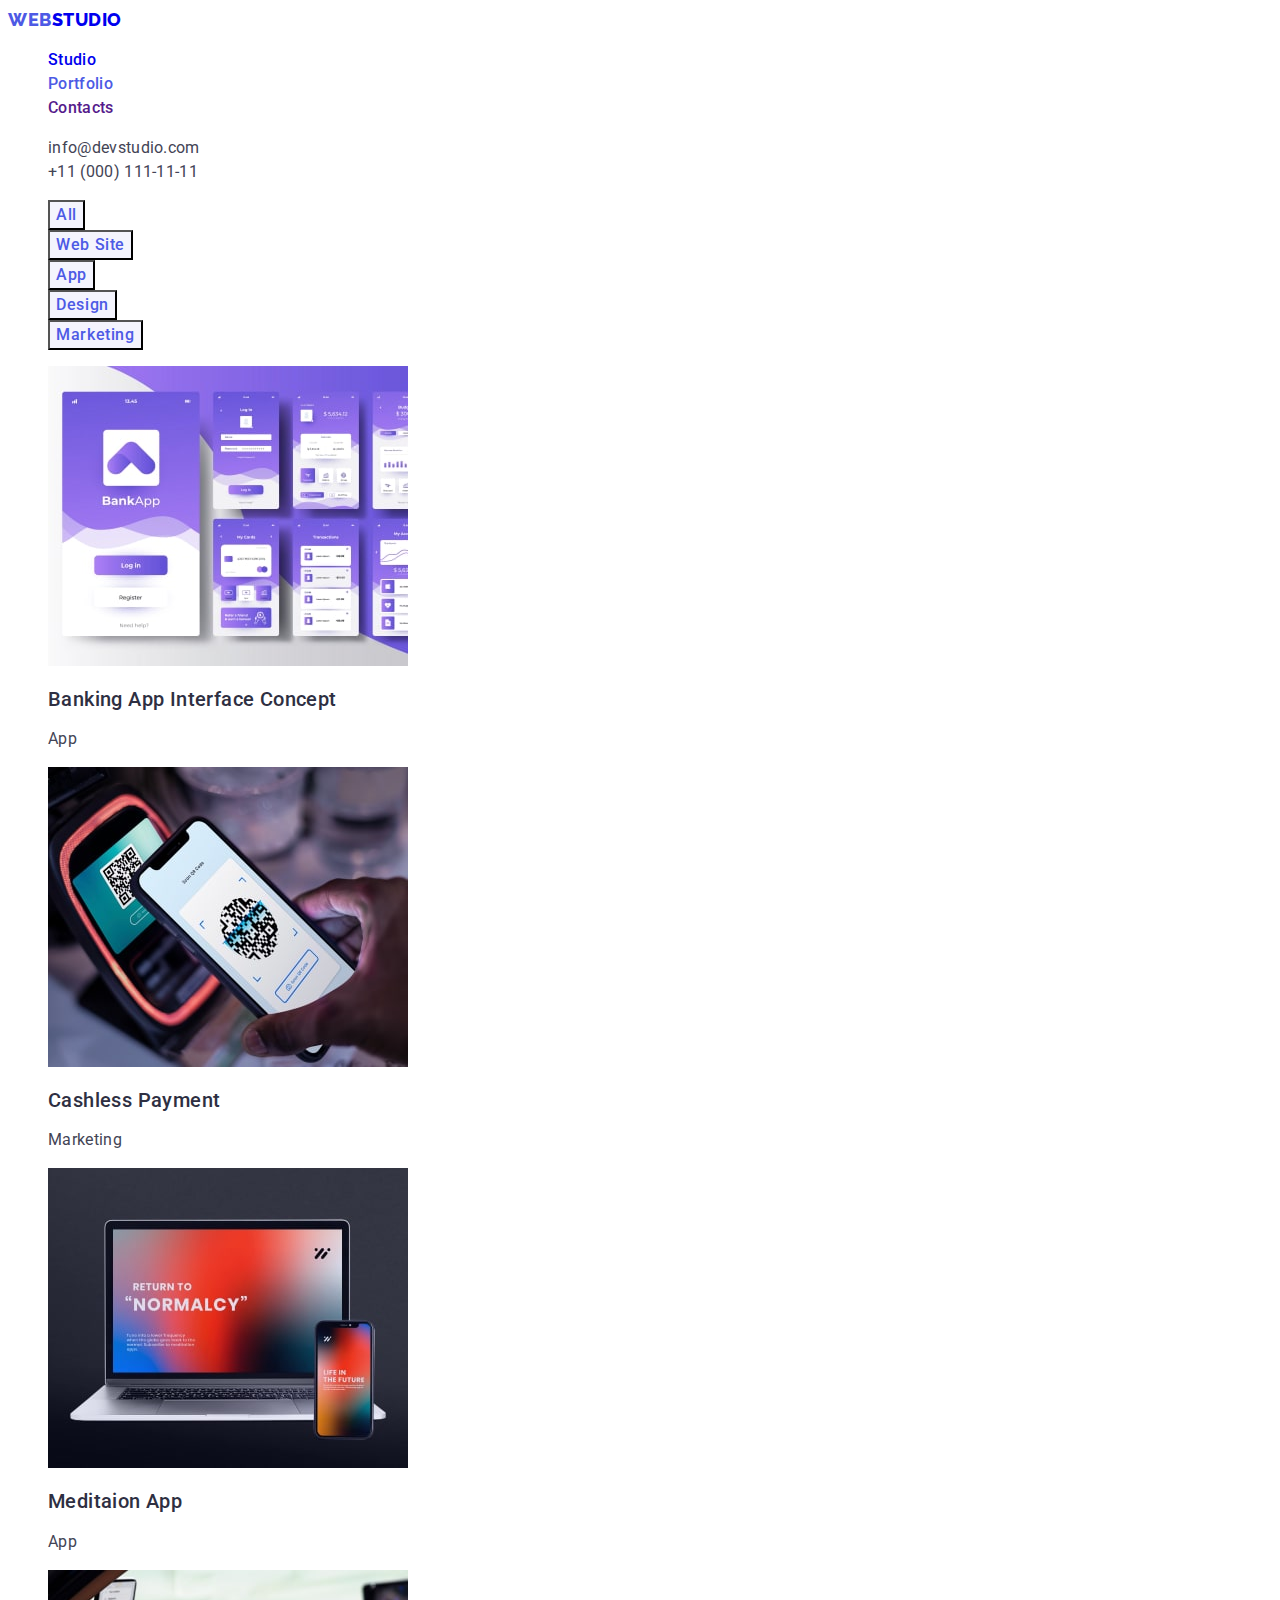
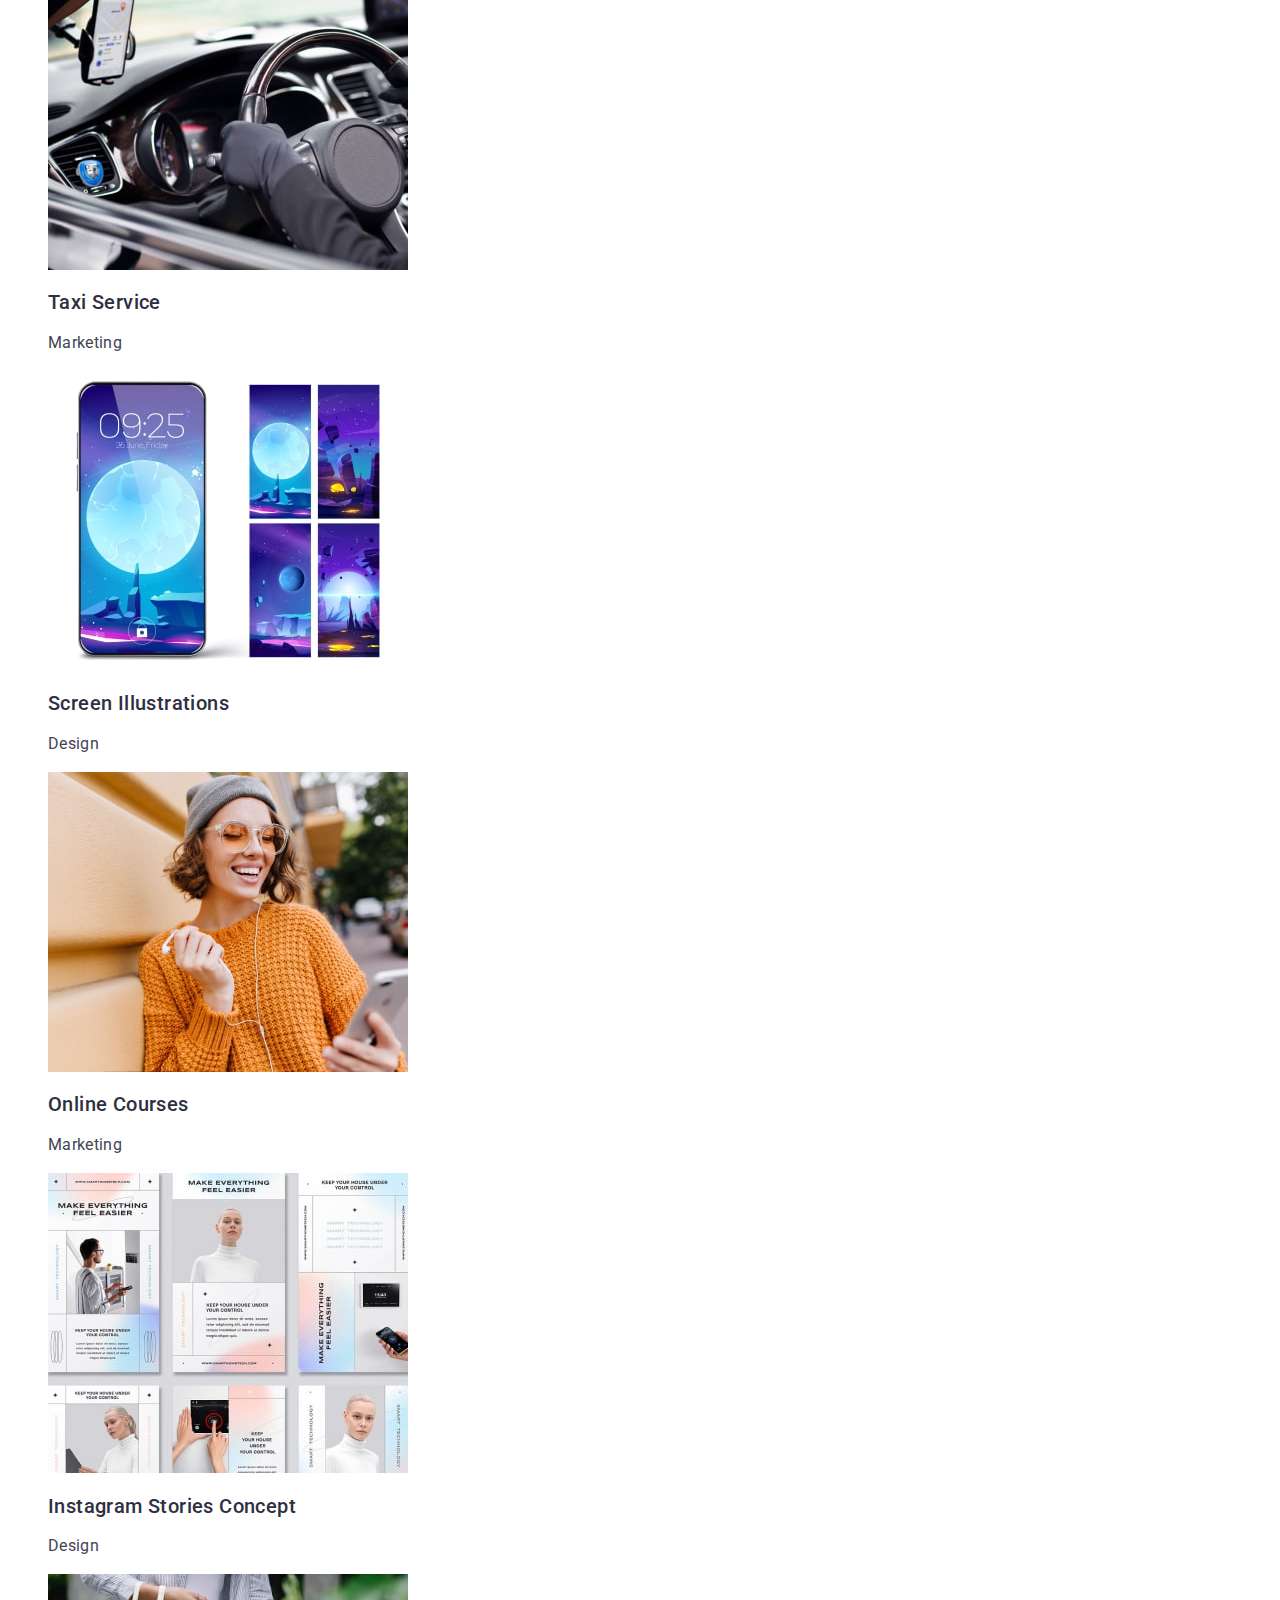
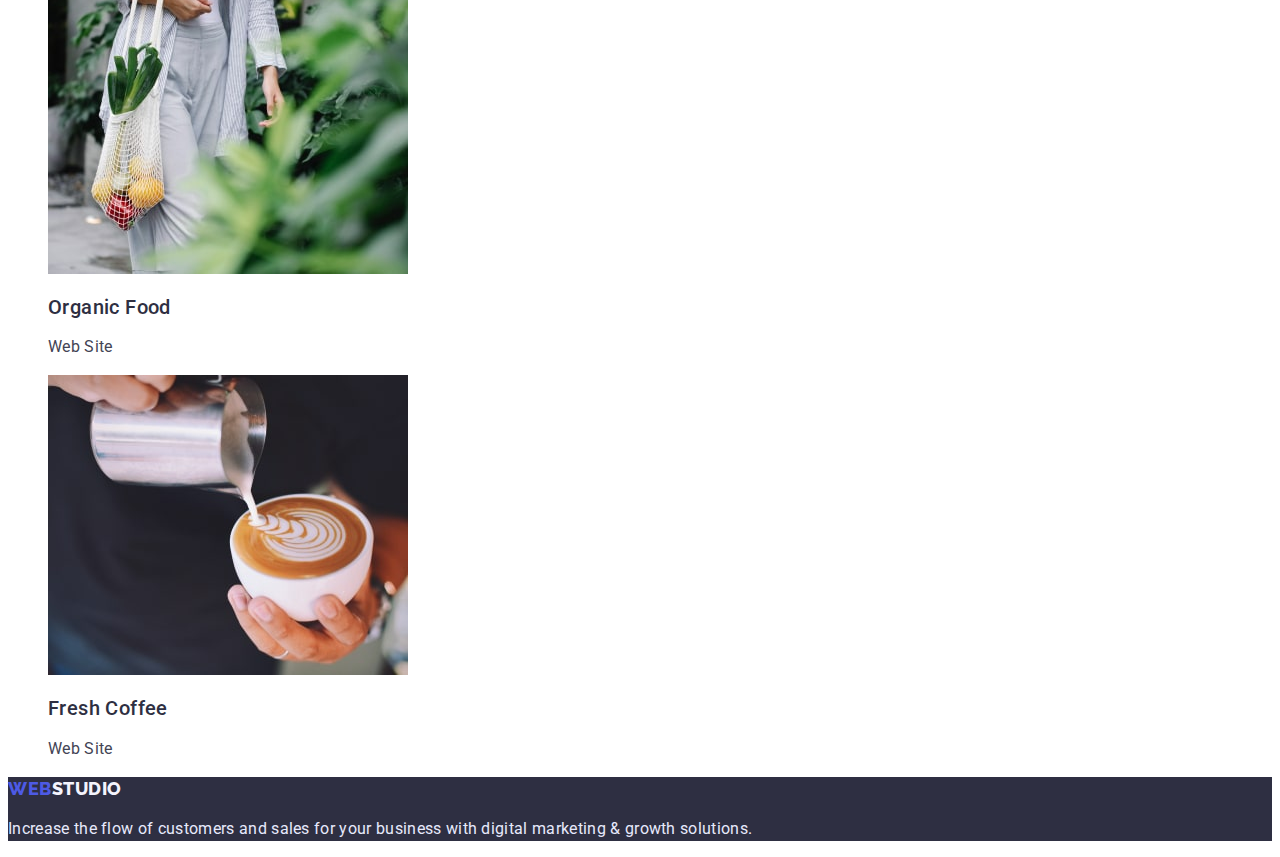
==== portfolio.html @ c88f4764 "home-work-2" ====
<!DOCTYPE html>
<html lang="en">
  <head>
    <meta charset="UTF-8" />
    <meta http-equiv="X-UA-Compatible" content="IE=edge" />
    <meta name="viewport" content="width=device-width, initial-scale=1.0" />
    <title>Portfolio</title>
    <link rel="preconnect" href="https://fonts.googleapis.com">
    <link rel="preconnect" href="https://fonts.gstatic.com" crossorigin>
    <link href="https://fonts.googleapis.com/css2?family=Raleway:wght@800&family=Roboto:wght@400;500;700;900&display=swap" rel="stylesheet">
    <link rel="stylesheet" href="./css/styles.css">
  </head>
  <body>
    <header class="header">
      <nav class="header-nav">
        <a href="./index.html" class="logo"><span class="logo-first">Web</span>Studio</a>
        <ul class="nav-list list">
          <li class="nav-item"><a class="link" href="./index.html">Studio</a></li>
          <li class="nav-item"><a class="link  current" href="./portfolio.html" target="_blank" >Portfolio</a></li>
          <li class="nav-item"><a class="link" href="">Contacts</a></li>
        </ul>
      </nav>
      <address class="header-address">
        <ul class="address-list list">
          <li><a class="address-item link" href="mailto:info@devstudio.com">info@devstudio.com</a></li>
          <li><a class="address-item link" href="tel:+110001111111">+11 (000) 111-11-11</a></li>
        </ul>
      </address>
    </header>
    <main>
      <section class="portfolio">
        <h1 class="visually-hidden">Portfolio</h1>
        <ul class="portfolio-list-btn list">
          <li><button type="button" class="portfolio-btn btn">All</button></li>
          <li><button type="button" class="portfolio-btn btn">Web Site</button></li>
          <li><button type="button" class="portfolio-btn btn">App</button></li>
          <li><button type="button" class="portfolio-btn btn">Design</button></li>
          <li><button type="button" class="portfolio-btn btn">Marketing</button></li>
        </ul>
        <ul class="portfolio-list-img list">
          <li class="portfolio-item">
            <img src="./images/portfolio-1.jpg" alt="Banking App Interface Concept" width="360" height="300" />
            <h2 class="portfolio-item-title caption">Banking App Interface Concept</h2>
            <p class="portfolio-item-text text">App</p>
          </li>
          <li class="portfolio-item">
            <img src="./images/portfolio-2.jpg" alt="Cashless Payment" width="360" height="300" />
            <h2 class="portfolio-item-title caption">Cashless Payment</h2>
            <p class="portfolio-item-text text">Marketing</p>
          </li>
          <li class="portfolio-item">
            <img src="./images/portfolio-3.jpg" alt="Meditaion App" width="360" height="300" />
            <h2 class="portfolio-item-title caption">Meditaion App</h2>
            <p class="portfolio-item-text text">App</p>
          </li>
          <li class="portfolio-item">
            <img src="./images/portfolio-4.jpg" alt="Taxi Service" width="360" height="300" />
            <h2 class="portfolio-item-title caption">Taxi Service</h2>
            <p class="portfolio-item-text text">Marketing</p>
          </li>
          <li class="portfolio-item">
            <img src="./images/portfolio-5.jpg" alt="Screen Illustrations" width="360" height="300" />
            <h2 class="portfolio-item-title caption">Screen Illustrations</h2>
            <p class="portfolio-item-text text">Design</p>
          </li>
          <li class="portfolio-item">
            <img src="./images/portfolio-6.jpg" alt="Online Courses" width="360" height="300" />
            <h2 class="portfolio-item-title caption">Online Courses</h2>
            <p class="portfolio-item-text text">Marketing</p>
          </li>
          <li class="portfolio-item">
            <img src="./images/portfolio-7.jpg" alt="Instagram Stories Concept" width="360" height="300" />
            <h2 class="portfolio-item-title caption">Instagram Stories Concept</h2>
            <p class="portfolio-item-text text">Design</p>
          </li>
          <li class="portfolio-item">
            <img src="./images/portfolio-8.jpg" alt="Organic Food" width="360" height="300" />
            <h2 class="portfolio-item-title caption">Organic Food</h2>
            <p class="portfolio-item-text text">Web Site</p>
          </li>
          <li class="portfolio-item">
            <img src="./images/portfolio-9.jpg" alt="Fresh Coffee" width="360" height="300" />
            <h2 class="portfolio-item-title caption">Fresh Coffee</h2>
            <p class="portfolio-item-text text">Web Site</p>
          </li>
        </ul>
      </section>
    </main>
    <footer class="footer">
      <a href="./index.html" class="logo link"><span class="logo-first">Web</span><span class="logo-footer">Studio</span></a>
      <p class="footer-text">
        Increase the flow of customers and sales for your business with digital
        marketing & growth solutions.
      </p>
    </footer>
  </body>
</html>
---- css/styles.css ----
:root {
    --main-text-color: #434455;
    --second-text-color: #E7E9FC;
    --main-title-color: #2E2F42;
    --second-title-color: #FFFFFF;
    --accent-color: #4D5AE5;
    --main-btn: #4D5AE5;
    --second-btn: #F4F4FD;
    --third-btn: #FFFFFF;
    --main-background-color: #FFFFFF;
    --second-background-color: #2E2F42;
    --third-background-color: #F4F4FD;
    --logo-footer: #F4F4FD;
    --first-btn-focus: #404BBF;
}

body {
    font-family: "Roboto", sans-serif;
    color: var(--main-title-color);
    background-color: var(--main-background-color);
}
.link {
    text-decoration: none;
}

.list {
    list-style: none;
}
.link:hover, 
.link:focus,
.current {
    color: var(--accent-color);
}
.visually-hidden {
    position: absolute;
    white-space: nowrap;
    width: 1px;
    height: 1px;
    overflow: hidden;
    border: 0;
    padding: 0;
    clip: rect(0 0 0 0);
    clip-path: inset(50%);
    margin: -1px;
}
.btn {
    font-family: inherit;
    font-weight: 500;
    font-size: 16px;
    line-height: 1.5;
    display: flex;
    align-items: center;
    letter-spacing: 0.04em;
    cursor: pointer;
}
.title {
    font-size: 36px;
    line-height: 1.11;
    text-align: center;
    letter-spacing: 0.02em;
    text-transform: capitalize;
}
.caption {
    font-weight: 500;
    font-size: 20px;
    line-height: 1.2;
    letter-spacing: 0.02em;
}
.text {
    font-size: 16px;
    line-height: 1.5;
    letter-spacing: 0.02em;
    color: var(--main-text-color);     
} 
/*-----------------header---------------------*/
.logo {
    font-family: 'Raleway', sans-serif;
    font-weight: 800;
    font-size: 18px;
    line-height: 1.33;
    display: flex;
    align-items: center;
    letter-spacing: 0.03em;
    text-transform: uppercase;
    text-decoration: none;
}
.logo-first {
    color: var(--accent-color);
}

.nav-item {
    font-weight: 500;
    font-size: 16px;
    line-height: 1.5;
    letter-spacing: 0.02em;
}
.address-item {
    font-style: normal;
    font-size: 16px;
    line-height: 1.5;
    letter-spacing: 0.02em;
    color: var(--main-text-color);
}
/*-----------------hero---------------------*/
.hero {
    background-color: var(--second-background-color);
}
.hero-title {
    font-size: 56px;
    line-height: 1.07;
    text-align: center;
    letter-spacing: 0.02em;
    color: var(--second-title-color);
}
.hero-btn {
    color: var(--third-btn);
    background-color: var(--main-btn);

}
.hero-btn:hover,
.hero-btn:focus {
    background-color: var(--first-btn-focus);
}
/*-----------------about---------------------*/

/*--------------------product-----------------*/

/*----------------------team-----------------*/
.team {
    background-color: var(--third-background-color);
}


.team-name {
    text-align: center;

}
.team-position {
    text-align: center;

}
/*--------------------footer------------------*/
.footer {
    background-color: var(--second-background-color);
}
.logo-footer {
    color: var(--logo-footer);
}
.footer-text {
    font-size: 16px;
    line-height: 24px;
    letter-spacing: 0.02em;
    color: var(--second-text-color);
}
/*-------------------portfolio--------------------*/

.portfolio-btn {
    text-align: center;
    color: var(--main-btn);
    background-color: var(--second-btn);
    
}
.portfolio-btn:hover,
.portfolio-btn:focus {
    color: var(--third-btn);
    background-color: var(--main-btn);
}
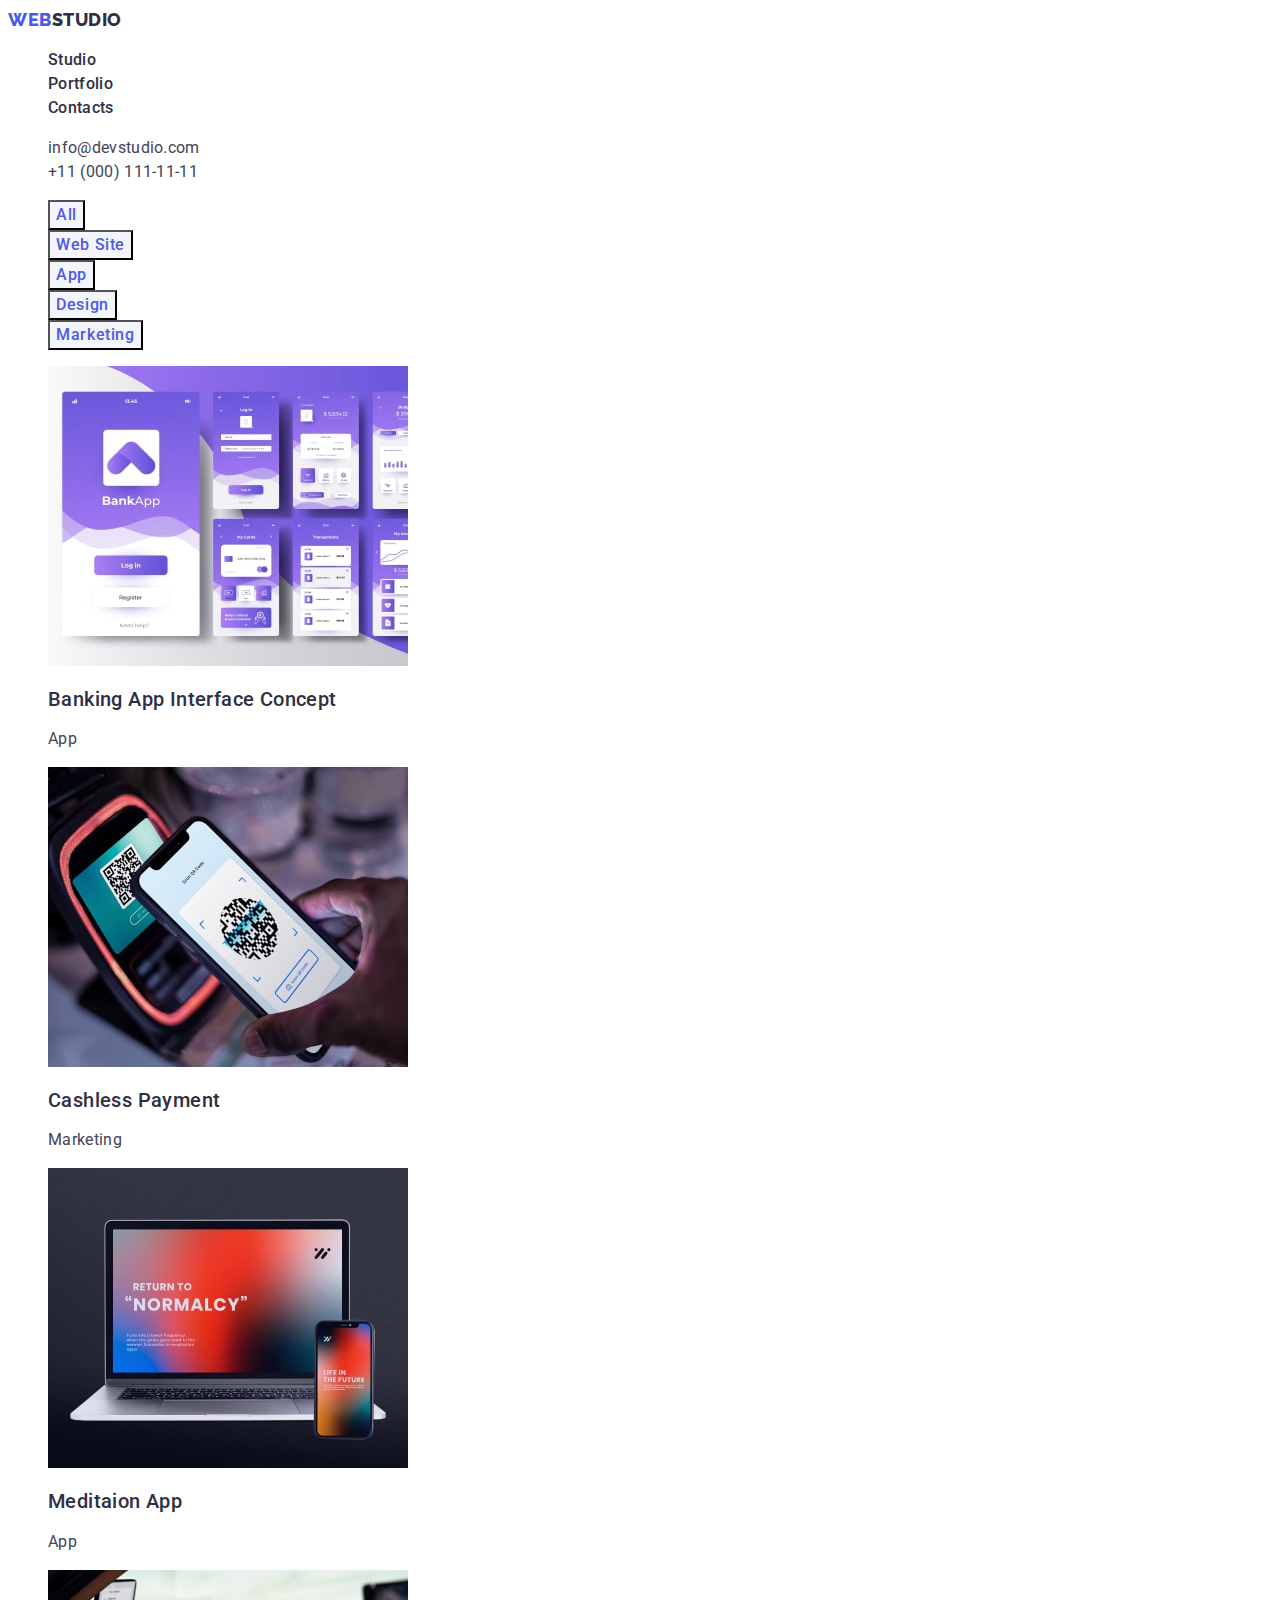
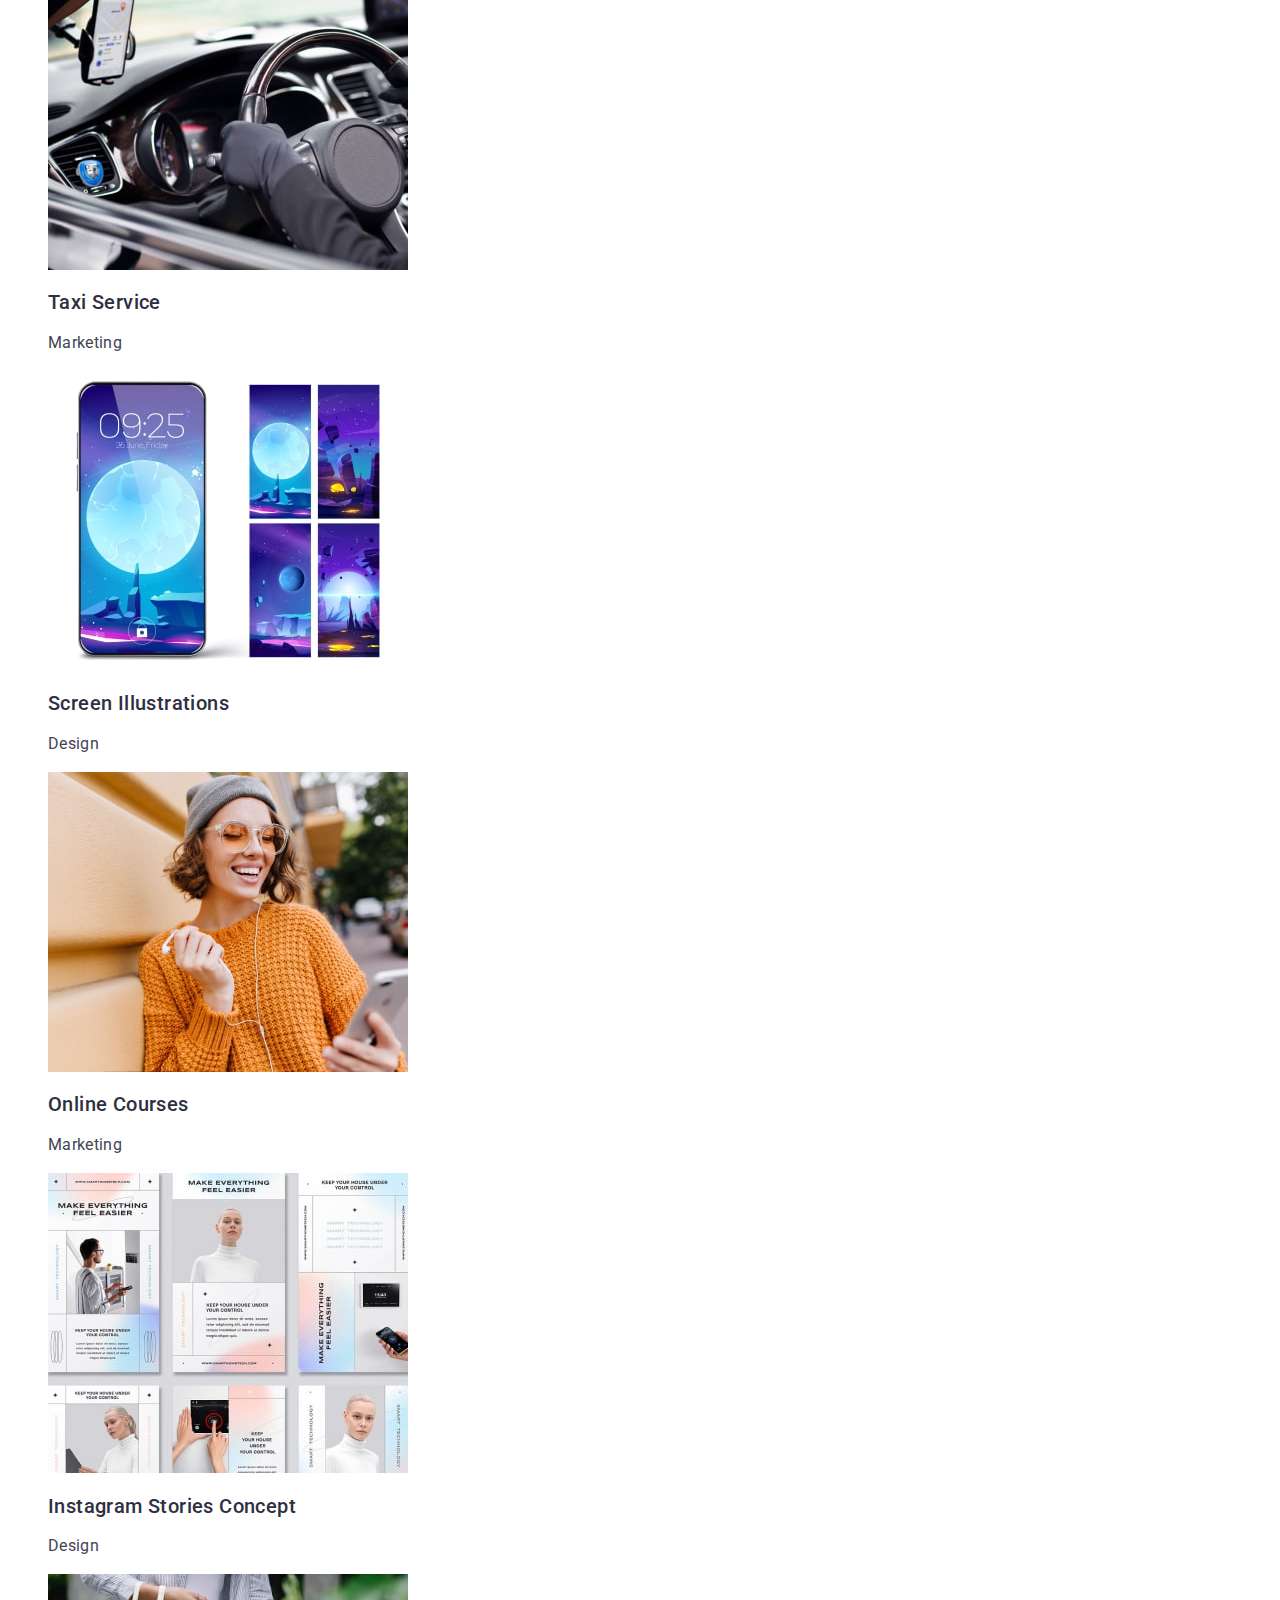
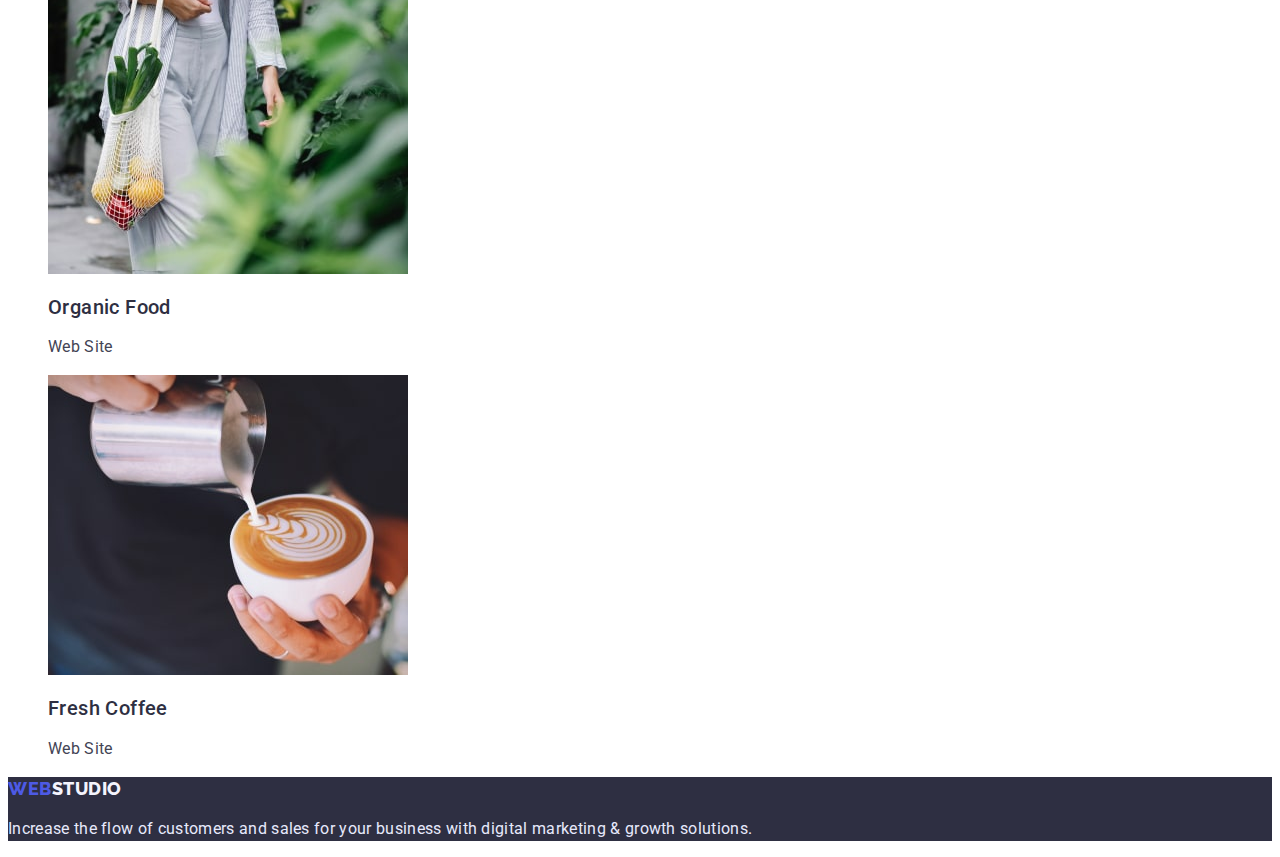
==== commit 7c06d0ac: "hw-2-new-2" ====
--- a/portfolio.html
+++ b/portfolio.html
@@ -15,9 +15,9 @@
       <nav class="header-nav">
         <a href="./index.html" class="logo"><span class="logo-first">Web</span>Studio</a>
         <ul class="nav-list list">
-          <li class="nav-item"><a class="link" href="./index.html">Studio</a></li>
-          <li class="nav-item"><a class="link  current" href="./portfolio.html" target="_blank" >Portfolio</a></li>
-          <li class="nav-item"><a class="link" href="">Contacts</a></li>
+          <li><a class="nav-item link current" href="./index.html">Studio</a></li>
+          <li><a class="nav-item link" href="./portfolio.html" target="_blank" >Portfolio</a></li>
+          <li><a class="nav-item link" href="">Contacts</a></li>
         </ul>
       </nav>
       <address class="header-address">
--- a/css/styles.css
+++ b/css/styles.css
@@ -83,6 +83,7 @@
     letter-spacing: 0.03em;
     text-transform: uppercase;
     text-decoration: none;
+    color: var(--main-title-color);
 }
 .logo-first {
     color: var(--accent-color);
@@ -93,6 +94,7 @@
     font-size: 16px;
     line-height: 1.5;
     letter-spacing: 0.02em;
+    color: var(--main-title-color);
 }
 .address-item {
     font-style: normal;
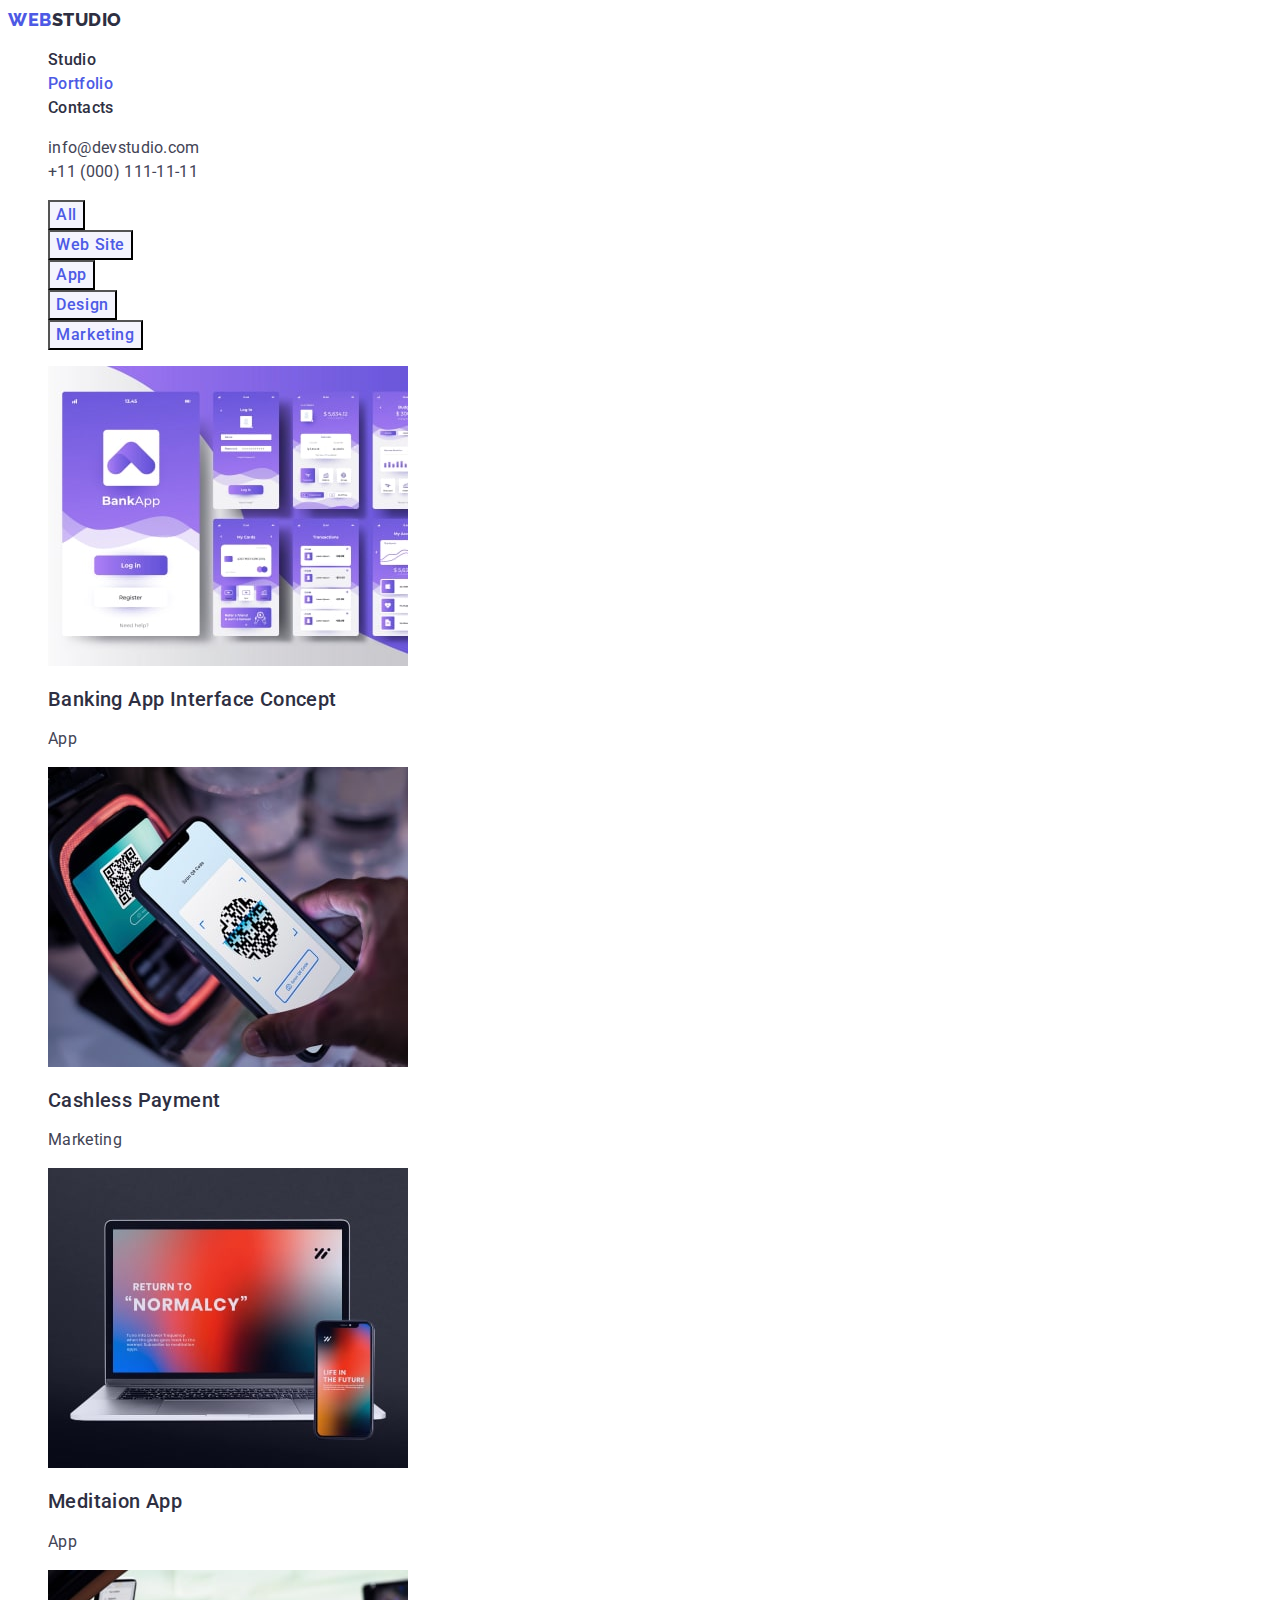
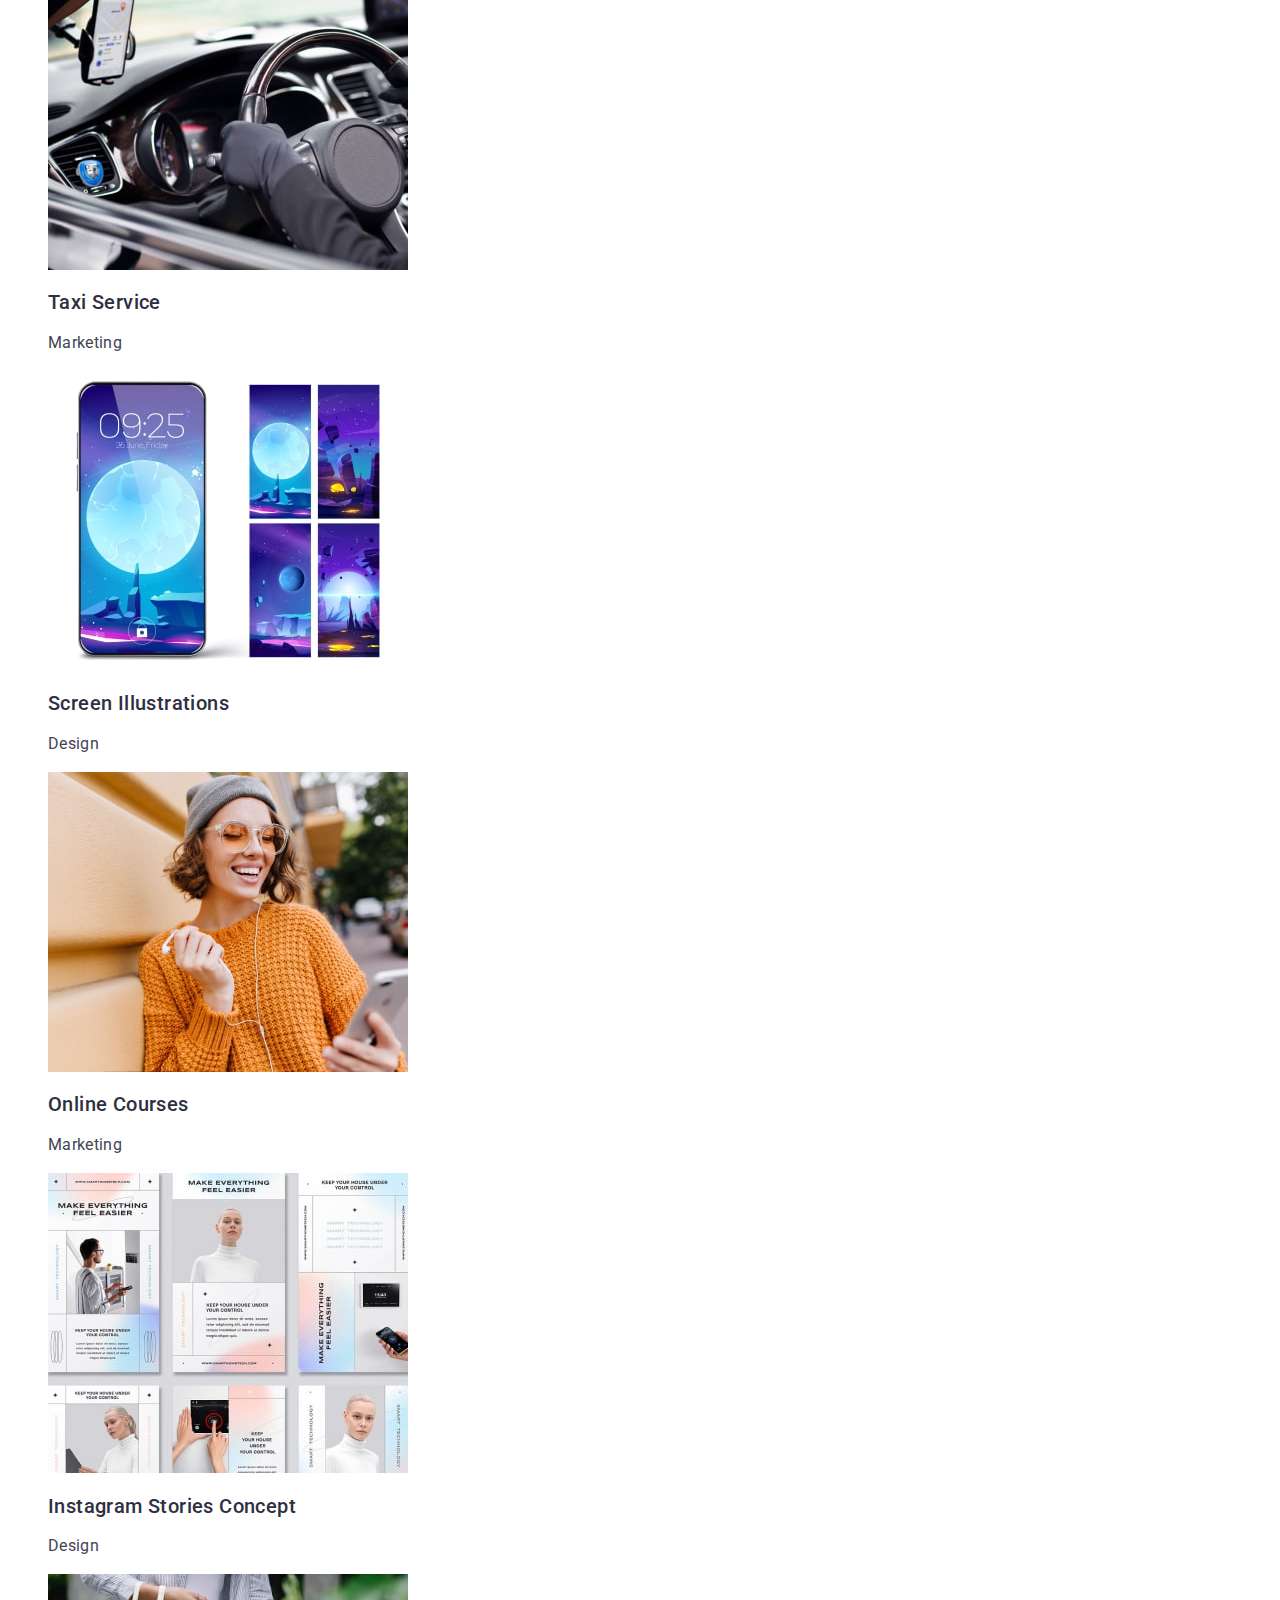
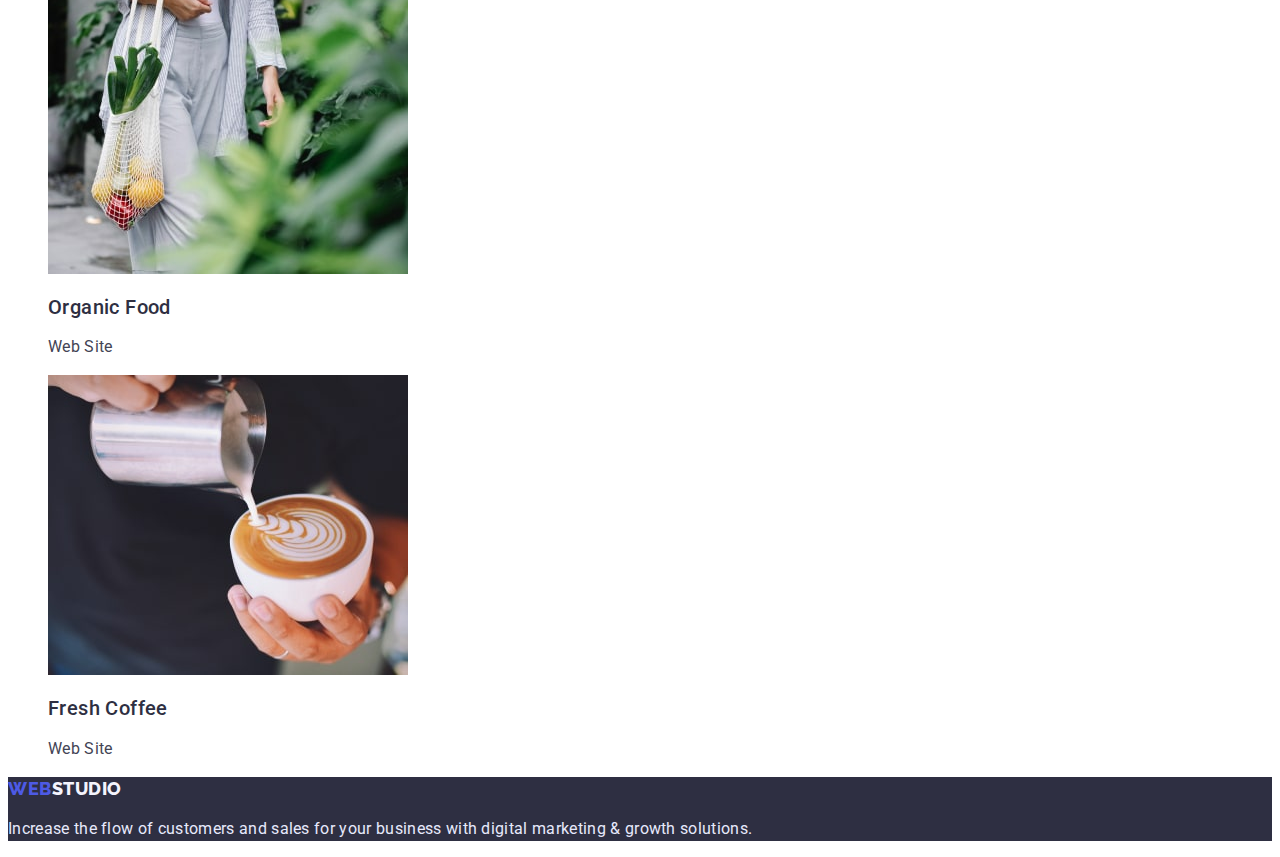
==== commit 30b25196: "hw-2-new-3" ====
--- a/portfolio.html
+++ b/portfolio.html
@@ -15,8 +15,8 @@
       <nav class="header-nav">
         <a href="./index.html" class="logo"><span class="logo-first">Web</span>Studio</a>
         <ul class="nav-list list">
-          <li><a class="nav-item link current" href="./index.html">Studio</a></li>
-          <li><a class="nav-item link" href="./portfolio.html" target="_blank" >Portfolio</a></li>
+          <li><a class="nav-item link" href="./index.html">Studio</a></li>
+          <li><a class="nav-item link current" href="./portfolio.html" target="_blank" >Portfolio</a></li>
           <li><a class="nav-item link" href="">Contacts</a></li>
         </ul>
       </nav>
--- a/css/styles.css
+++ b/css/styles.css
@@ -28,7 +28,7 @@
 }
 .link:hover, 
 .link:focus,
-.current {
+.nav-item.link.current {
     color: var(--accent-color);
 }
 .visually-hidden {
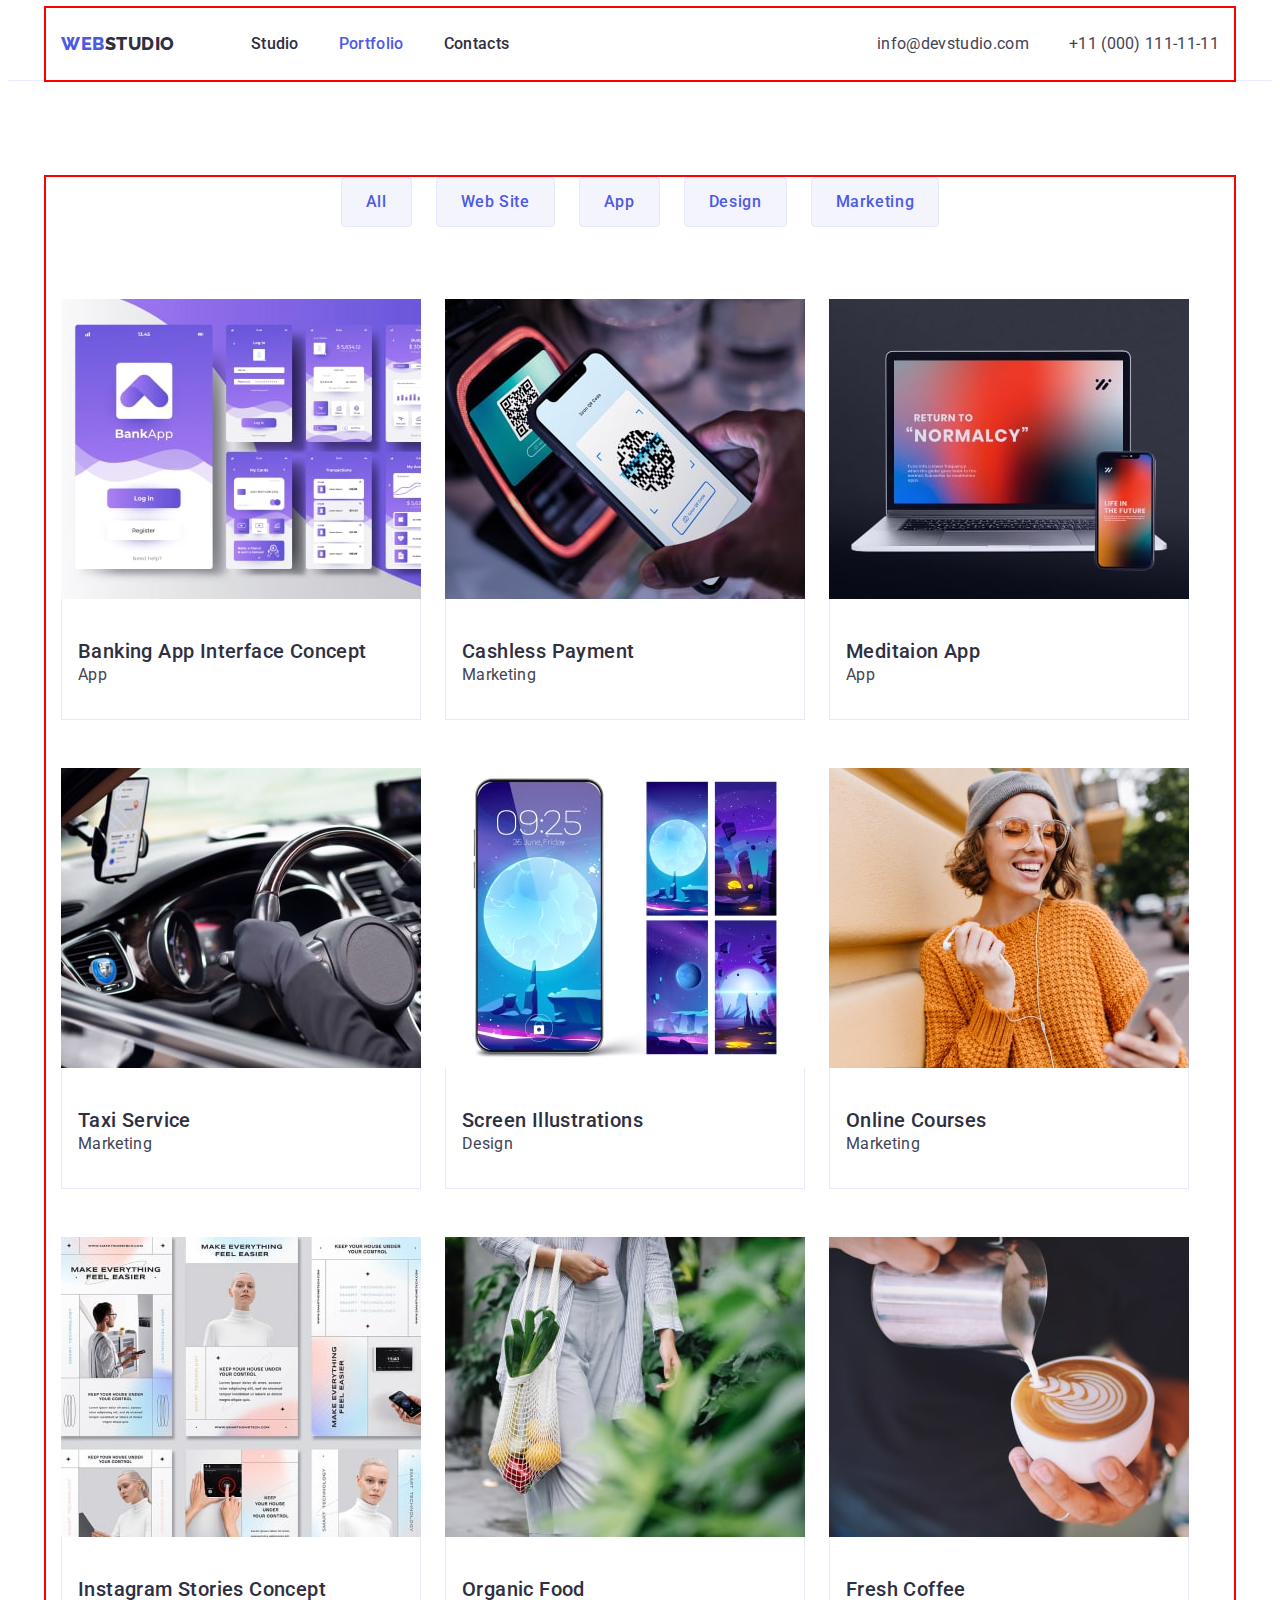
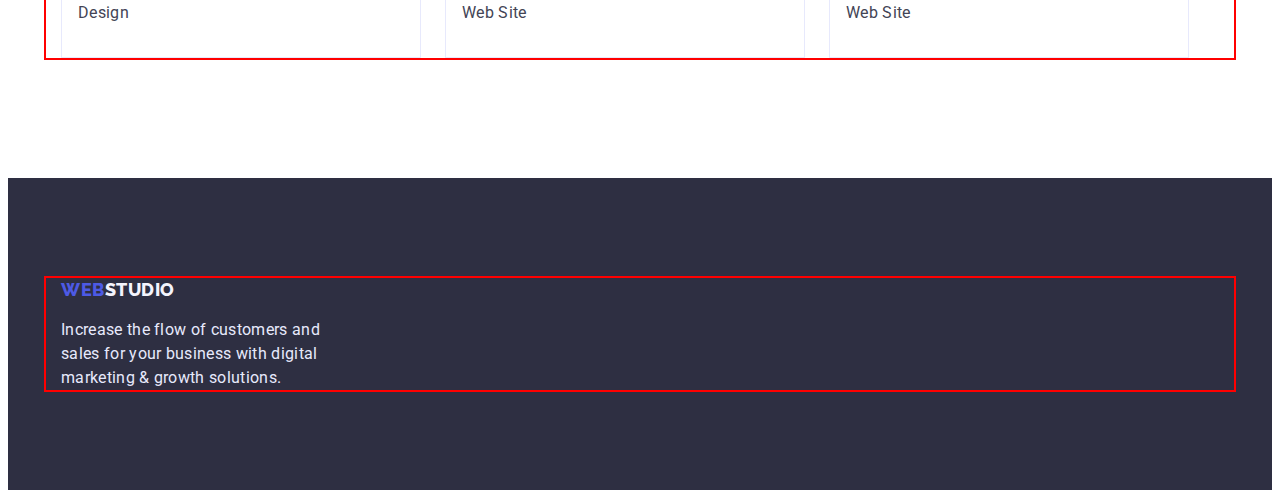
==== commit 63c4a3cd: "hw-3" ====
--- a/portfolio.html
+++ b/portfolio.html
@@ -8,90 +8,115 @@
     <link rel="preconnect" href="https://fonts.googleapis.com">
     <link rel="preconnect" href="https://fonts.gstatic.com" crossorigin>
     <link href="https://fonts.googleapis.com/css2?family=Raleway:wght@800&family=Roboto:wght@400;500;700;900&display=swap" rel="stylesheet">
+    <link rel="stylesheet" href="https://cdnjs.cloudflare.com/ajax/libs/modern-normalize/1.1.0/modern-normalize.min.css" integrity="sha512-wpPYUAdjBVSE4KJnH1VR1HeZfpl1ub8YT/NKx4PuQ5NmX2tKuGu6U/JRp5y+Y8XG2tV+wKQpNHVUX03MfMFn9Q==" crossorigin="anonymous" referrerpolicy="no-referrer" />
     <link rel="stylesheet" href="./css/styles.css">
   </head>
   <body>
     <header class="header">
-      <nav class="header-nav">
-        <a href="./index.html" class="logo"><span class="logo-first">Web</span>Studio</a>
-        <ul class="nav-list list">
-          <li><a class="nav-item link" href="./index.html">Studio</a></li>
-          <li><a class="nav-item link current" href="./portfolio.html" target="_blank" >Portfolio</a></li>
-          <li><a class="nav-item link" href="">Contacts</a></li>
-        </ul>
-      </nav>
-      <address class="header-address">
-        <ul class="address-list list">
-          <li><a class="address-item link" href="mailto:info@devstudio.com">info@devstudio.com</a></li>
-          <li><a class="address-item link" href="tel:+110001111111">+11 (000) 111-11-11</a></li>
-        </ul>
-      </address>
+      <div class="container header-container">
+        <nav class="header-nav">
+          <a href="./index.html" class="logo header-logo"><span class="logo-first">Web</span>Studio</a>
+          <ul class="nav-list list">
+            <li><a class="nav-item link" href="./index.html">Studio</a></li>
+            <li><a class="nav-item current link" href="./portfolio.html" target="_blank" >Portfolio</a></li>
+            <li><a class="nav-item link" href="">Contacts</a></li>
+          </ul>
+        </nav>
+        <address class="header-address">
+          <ul class="address-list list">
+            <li><a class="address-item link" href="mailto:info@devstudio.com">info@devstudio.com</a></li>
+            <li><a class="address-item link" href="tel:+110001111111">+11 (000) 111-11-11</a></li>
+          </ul>
+        </address>
+      </div>
     </header>
     <main>
       <section class="portfolio">
-        <h1 class="visually-hidden">Portfolio</h1>
-        <ul class="portfolio-list-btn list">
-          <li><button type="button" class="portfolio-btn btn">All</button></li>
-          <li><button type="button" class="portfolio-btn btn">Web Site</button></li>
-          <li><button type="button" class="portfolio-btn btn">App</button></li>
-          <li><button type="button" class="portfolio-btn btn">Design</button></li>
-          <li><button type="button" class="portfolio-btn btn">Marketing</button></li>
-        </ul>
-        <ul class="portfolio-list-img list">
-          <li class="portfolio-item">
-            <img src="./images/portfolio-1.jpg" alt="Banking App Interface Concept" width="360" height="300" />
-            <h2 class="portfolio-item-title caption">Banking App Interface Concept</h2>
-            <p class="portfolio-item-text text">App</p>
-          </li>
-          <li class="portfolio-item">
-            <img src="./images/portfolio-2.jpg" alt="Cashless Payment" width="360" height="300" />
-            <h2 class="portfolio-item-title caption">Cashless Payment</h2>
-            <p class="portfolio-item-text text">Marketing</p>
-          </li>
-          <li class="portfolio-item">
-            <img src="./images/portfolio-3.jpg" alt="Meditaion App" width="360" height="300" />
-            <h2 class="portfolio-item-title caption">Meditaion App</h2>
-            <p class="portfolio-item-text text">App</p>
-          </li>
-          <li class="portfolio-item">
-            <img src="./images/portfolio-4.jpg" alt="Taxi Service" width="360" height="300" />
-            <h2 class="portfolio-item-title caption">Taxi Service</h2>
-            <p class="portfolio-item-text text">Marketing</p>
-          </li>
-          <li class="portfolio-item">
-            <img src="./images/portfolio-5.jpg" alt="Screen Illustrations" width="360" height="300" />
-            <h2 class="portfolio-item-title caption">Screen Illustrations</h2>
-            <p class="portfolio-item-text text">Design</p>
-          </li>
-          <li class="portfolio-item">
-            <img src="./images/portfolio-6.jpg" alt="Online Courses" width="360" height="300" />
-            <h2 class="portfolio-item-title caption">Online Courses</h2>
-            <p class="portfolio-item-text text">Marketing</p>
-          </li>
-          <li class="portfolio-item">
-            <img src="./images/portfolio-7.jpg" alt="Instagram Stories Concept" width="360" height="300" />
-            <h2 class="portfolio-item-title caption">Instagram Stories Concept</h2>
-            <p class="portfolio-item-text text">Design</p>
-          </li>
-          <li class="portfolio-item">
-            <img src="./images/portfolio-8.jpg" alt="Organic Food" width="360" height="300" />
-            <h2 class="portfolio-item-title caption">Organic Food</h2>
-            <p class="portfolio-item-text text">Web Site</p>
-          </li>
-          <li class="portfolio-item">
-            <img src="./images/portfolio-9.jpg" alt="Fresh Coffee" width="360" height="300" />
-            <h2 class="portfolio-item-title caption">Fresh Coffee</h2>
-            <p class="portfolio-item-text text">Web Site</p>
-          </li>
-        </ul>
+        <div class="container">
+          <h1 class="visually-hidden">Portfolio</h1>
+          <ul class="portfolio-list-btn list">
+            <li><button type="button" class="portfolio-btn btn">All</button></li>
+            <li><button type="button" class="portfolio-btn btn">Web Site</button></li>
+            <li><button type="button" class="portfolio-btn btn">App</button></li>
+            <li><button type="button" class="portfolio-btn btn">Design</button></li>
+            <li><button type="button" class="portfolio-btn btn">Marketing</button></li>
+          </ul>
+          <ul class="portfolio-list-img list">
+            <li class="portfolio-item">
+              <img src="./images/portfolio-1.jpg" alt="Banking App Interface Concept" width="360" height="300" />
+              <div class="portfolio-description">
+                <h2 class="portfolio-item-title caption">Banking App Interface Concept</h2>
+                <p class="portfolio-item-text text">App</p>
+              </div>
+            </li>
+            <li class="portfolio-item">
+              <img src="./images/portfolio-2.jpg" alt="Cashless Payment" width="360" height="300" />
+              <div class="portfolio-description">
+                <h2 class="portfolio-item-title caption">Cashless Payment</h2>
+                <p class="portfolio-item-text text">Marketing</p>
+              </div>
+            </li>
+            <li class="portfolio-item">
+              <img src="./images/portfolio-3.jpg" alt="Meditaion App" width="360" height="300" />
+              <div class="portfolio-description">
+                <h2 class="portfolio-item-title caption">Meditaion App</h2>
+                <p class="portfolio-item-text text">App</p>
+              </div>
+            </li>
+            <li class="portfolio-item">
+              <img src="./images/portfolio-4.jpg" alt="Taxi Service" width="360" height="300" />
+              <div class="portfolio-description">
+                <h2 class="portfolio-item-title caption">Taxi Service</h2>
+                <p class="portfolio-item-text text">Marketing</p>
+              </div>
+            </li>
+            <li class="portfolio-item">
+              <img src="./images/portfolio-5.jpg" alt="Screen Illustrations" width="360" height="300" />
+              <div class="portfolio-description">
+                <h2 class="portfolio-item-title caption">Screen Illustrations</h2>
+                <p class="portfolio-item-text text">Design</p>
+              </div>
+            </li>
+            <li class="portfolio-item">
+              <img src="./images/portfolio-6.jpg" alt="Online Courses" width="360" height="300" />
+              <div class="portfolio-description">
+                <h2 class="portfolio-item-title caption">Online Courses</h2>
+                <p class="portfolio-item-text text">Marketing</p>
+              </div>
+            </li>
+            <li class="portfolio-item">
+              <img src="./images/portfolio-7.jpg" alt="Instagram Stories Concept" width="360" height="300" />
+              <div class="portfolio-description">
+                <h2 class="portfolio-item-title caption">Instagram Stories Concept</h2>
+                <p class="portfolio-item-text text">Design</p>
+              </div>
+            </li>
+            <li class="portfolio-item">
+              <img src="./images/portfolio-8.jpg" alt="Organic Food" width="360" height="300" />
+              <div class="portfolio-description">
+                <h2 class="portfolio-item-title caption">Organic Food</h2>
+                <p class="portfolio-item-text text">Web Site</p>
+              </div>
+            </li>
+            <li class="portfolio-item">
+              <img src="./images/portfolio-9.jpg" alt="Fresh Coffee" width="360" height="300" />
+              <div class="portfolio-description">
+                <h2 class="portfolio-item-title caption">Fresh Coffee</h2>
+                <p class="portfolio-item-text text">Web Site</p>
+              </div>
+            </li>
+          </ul>
+        </div>
       </section>
     </main>
     <footer class="footer">
-      <a href="./index.html" class="logo link"><span class="logo-first">Web</span><span class="logo-footer">Studio</span></a>
-      <p class="footer-text">
-        Increase the flow of customers and sales for your business with digital
-        marketing & growth solutions.
-      </p>
+      <div class="container">
+        <a href="./index.html" class="logo link"><span class="logo-first">Web</span><span class="logo-footer">Studio</span></a>
+        <p class="footer-text">
+          Increase the flow of customers and sales for your business with digital
+          marketing & growth solutions.
+        </p>
+      </div>
     </footer>
   </body>
 </html>
--- a/css/styles.css
+++ b/css/styles.css
@@ -13,12 +13,40 @@
     --logo-footer: #F4F4FD;
     --first-btn-focus: #404BBF;
 }
+ul {
+    margin: 0;
+    padding: 0;
+}
+
+h1,h2,h3,h4,h5,h6,p {
+    margin: 0;
+}
 
 body {
     font-family: "Roboto", sans-serif;
     color: var(--main-title-color);
     background-color: var(--main-background-color);
 }
+.container {
+    max-width: 1158px;
+    padding-left: 15px;
+    padding-right: 15px;
+    margin: 0 auto;
+    outline: 2px solid red;
+}
+.logo {
+    margin-right: 76px;
+    font-family: 'Raleway', sans-serif;
+    font-weight: 800;
+    font-size: 18px;
+    line-height: 1.33;
+    display: flex;
+    align-items: center;
+    letter-spacing: 0.03em;
+    text-transform: uppercase;
+    text-decoration: none;
+    color: var(--main-title-color);
+}
 .link {
     text-decoration: none;
 }
@@ -30,6 +58,11 @@
 .link:focus,
 .nav-item.link.current {
     color: var(--accent-color);
+}
+img {
+    display: block;
+    max-width: 100%;
+    height: auto;
 }
 .visually-hidden {
     position: absolute;
@@ -72,42 +105,72 @@
     letter-spacing: 0.02em;
     color: var(--main-text-color);     
 } 
+.section {
+    width: 100%;
+    padding: 120px 15px;
+}
 /*-----------------header---------------------*/
-.logo {
-    font-family: 'Raleway', sans-serif;
-    font-weight: 800;
-    font-size: 18px;
-    line-height: 1.33;
-    display: flex;
-    align-items: center;
-    letter-spacing: 0.03em;
-    text-transform: uppercase;
-    text-decoration: none;
-    color: var(--main-title-color);
-}
+.header {
+    border-bottom: 1px solid #E7E9FC;
+}
+.header-container {
+    display: flex;
+    align-items: center;
+}
+.header-nav {
+    display: flex;
+    align-items: center;
+}
+.header-logo {
+    padding: 24px 0;
+}
+
 .logo-first {
     color: var(--accent-color);
 }
+.nav-list {
+    display: flex;
+    align-items: center;
+    gap: 40px;
+}
 
 .nav-item {
+    padding: 24px 0;
     font-weight: 500;
     font-size: 16px;
     line-height: 1.5;
     letter-spacing: 0.02em;
     color: var(--main-title-color);
 }
+.header-address {
+    margin-left: auto;
+}
+.address-list {
+    display: flex;
+    align-items: center;
+    gap: 40px;
+   
+}   
 .address-item {
+    padding: 24px 0;
     font-style: normal;
     font-size: 16px;
     line-height: 1.5;
     letter-spacing: 0.02em;
     color: var(--main-text-color);
+}
+.address .tel {
+    margin-left: 40px;
 }
 /*-----------------hero---------------------*/
 .hero {
+    padding-top: 188px;
+    padding-bottom: 188px;
     background-color: var(--second-background-color);
 }
 .hero-title {
+    max-width: 496px;
+    margin: 0 auto 48px auto;
     font-size: 56px;
     line-height: 1.07;
     text-align: center;
@@ -115,6 +178,12 @@
     color: var(--second-title-color);
 }
 .hero-btn {
+    min-width: 56px;
+    padding: 16px 32px;
+    margin: 0 auto;
+    border: transparent;
+    border-radius: 4px;
+    display: block;
     color: var(--third-btn);
     background-color: var(--main-btn);
 
@@ -124,18 +193,61 @@
     background-color: var(--first-btn-focus);
 }
 /*-----------------about---------------------*/
+.about {
+    padding-top: 120px;
+    padding-bottom: 120px;
+}
+.about-list {
+    display: flex;
+    gap: 24px;
+}
+.about-item {
+    width: 264px;
+}
+.about-item-title {
+    margin-bottom: 8px;
+}
 
 /*--------------------product-----------------*/
+.product-title {
+    margin: 0 auto 72px auto;
+}
+.product-list {
+    display: flex;
+    gap: 24px;
+
+}
+.product-img {
+    width: calc((100%-48)/3);
+
+}
 
 /*----------------------team-----------------*/
 .team {
     background-color: var(--third-background-color);
 }
-
+.team-title {
+    margin-bottom: 72px;
+}
+.team-list {
+    display: flex;
+    gap: 24px;
+}
+.team-item {
+    width: ((100%-(24*3))/4);
+}
 
 .team-name {
     text-align: center;
-
+    margin-bottom: 8px;
+    
+
+}
+.team-description{
+    padding: 32px 60px;
+    border: transparent;
+    border-radius: 0px 0px 4px 4px;
+    background-color: var(--main-background-color);
 }
 .team-position {
     text-align: center;
@@ -143,23 +255,35 @@
 }
 /*--------------------footer------------------*/
 .footer {
+    padding-top: 100px;
+    padding-bottom: 100px;
     background-color: var(--second-background-color);
 }
 .logo-footer {
+   
     color: var(--logo-footer);
 }
 .footer-text {
+    width: 264px;
+    margin-top: 16px;
     font-size: 16px;
     line-height: 24px;
     letter-spacing: 0.02em;
     color: var(--second-text-color);
 }
 /*-------------------portfolio--------------------*/
+.portfolio {
+    padding-top: 96px;
+    padding-bottom: 120px;
+}
 
 .portfolio-btn {
+    padding: 12px 24px;
     text-align: center;
     color: var(--main-btn);
     background-color: var(--second-btn);
+    border: 1px solid #E7E9FC;
+    border-radius: 4px;
     
 }
 .portfolio-btn:hover,
@@ -167,3 +291,29 @@
     color: var(--third-btn);
     background-color: var(--main-btn);
 }
+.portfolio-list-btn {
+    margin-bottom: 72px;
+    display: flex;
+    justify-content: center;
+    gap: 24px;
+}
+.portfolio-list-img {
+    display: flex;
+    flex-wrap: wrap;
+    column-gap: 24px;
+    row-gap: 48px;
+}
+.portfolio-item {
+    width: ((100%-(2*24))/3);
+}
+.portfolio-description {
+    padding-top:32px;
+    padding-bottom: 32px;
+    padding-left: 16px;
+    border-left: 1px solid #E7E9FC;
+    border-right: 1px solid #E7E9FC;
+    border-bottom: 1px solid #E7E9FC;
+}
+.portfolio-item-title {
+    margin-top: 8px;
+}
